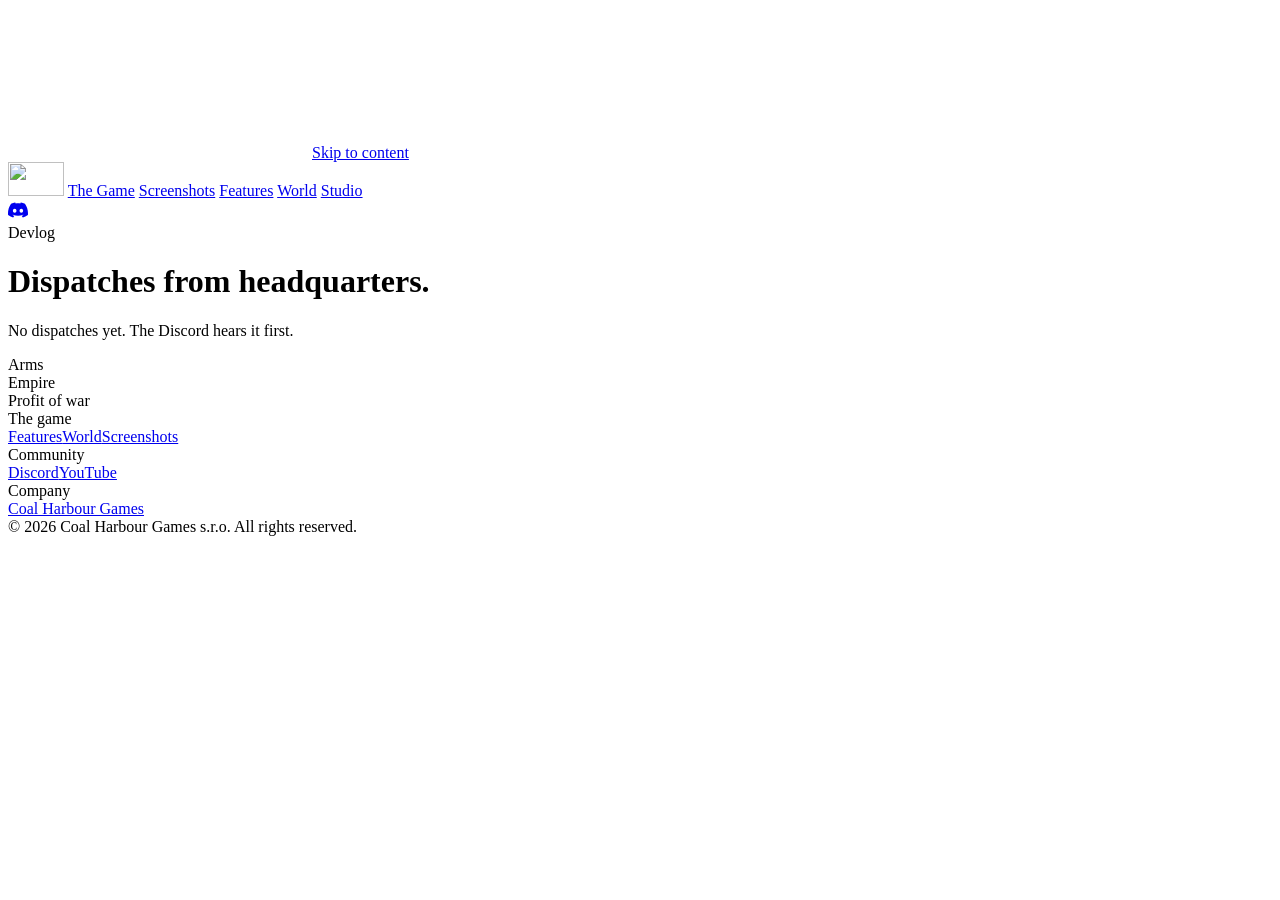
==== public/devlog/index.html @ fcd8166f "Add the devlog from Markdown articles Articles are Markdown files in content/devlog/ with a short he" ====
<!DOCTYPE html>
<html lang="en">
<head>
<meta charset="utf-8">
<meta name="viewport" content="width=device-width, initial-scale=1">
<title>Devlog — Arms Empire: Profit of War</title>
<meta name="description" content="Development dispatches from Arms Empire: Profit of War. Build an arms corporation from one small ammunition factory. Design weapons, win government contracts, lobby the powerful, and read about it in tomorrow's paper.">
<link rel="canonical" href="https://armsempiregame.com/devlog/">
<meta name="theme-color" content="#0C0B0A">
<meta property="og:type" content="website">
<meta property="og:site_name" content="Arms Empire: Profit of War">
<meta property="og:title" content="Devlog — Arms Empire: Profit of War">
<meta property="og:description" content="You don't fight wars. You supply them. A tycoon strategy game by Coal Harbour Games.">
<meta property="og:url" content="https://armsempiregame.com/devlog/">
<meta property="og:image" content="https://armsempiregame.com/assets/img/og.jpg">
<meta property="og:image:width" content="1200">
<meta property="og:image:height" content="630">
<meta property="og:image:alt" content="Arms Empire: Profit of War logo">
<meta name="twitter:card" content="summary_large_image">
<script src="/assets/js/main.js?v=29386f39" defer></script>
<link rel="stylesheet" href="/assets/css/style.css?v=5550f2fe">
</head>
<body data-page="devlog">
<!--@sprite-->
<svg class="sr-only" aria-hidden="true" focusable="false"><symbol id="i-discord" viewBox="0 0 24 24"><path fill="currentColor" d="M20.317 4.3698a19.7913 19.7913 0 00-4.8851-1.5152.0741.0741 0 00-.0785.0371c-.211.3753-.4447.8648-.6083 1.2495-1.8447-.2762-3.68-.2762-5.4868 0-.1636-.3933-.4058-.8742-.6177-1.2495a.077.077 0 00-.0785-.037 19.7363 19.7363 0 00-4.8852 1.515.0699.0699 0 00-.0321.0277C.5334 9.0458-.319 13.5799.0992 18.0578a.0824.0824 0 00.0312.0561c2.0528 1.5076 4.0413 2.4228 5.9929 3.0294a.0777.0777 0 00.0842-.0276c.4616-.6304.8731-1.2952 1.226-1.9942a.076.076 0 00-.0416-.1057c-.6528-.2476-1.2743-.5495-1.8722-.8923a.077.077 0 01-.0076-.1277c.1258-.0943.2517-.1923.3718-.2914a.0743.0743 0 01.0776-.0105c3.9278 1.7933 8.18 1.7933 12.0614 0a.0739.0739 0 01.0785.0095c.1202.099.246.1981.3728.2924a.077.077 0 01-.0066.1276 12.2986 12.2986 0 01-1.873.8914.0766.0766 0 00-.0407.1067c.3604.698.7719 1.3628 1.225 1.9932a.076.076 0 00.0842.0286c1.961-.6067 3.9495-1.5219 6.0023-3.0294a.077.077 0 00.0313-.0552c.5004-5.177-.8382-9.6739-3.5485-13.6604a.061.061 0 00-.0312-.0286zM8.02 15.3312c-1.1825 0-2.1569-1.0857-2.1569-2.419 0-1.3332.9555-2.4189 2.157-2.4189 1.2108 0 2.1757 1.0952 2.1568 2.419 0 1.3332-.9555 2.4189-2.1569 2.4189zm7.9748 0c-1.1825 0-2.1569-1.0857-2.1569-2.419 0-1.3332.9554-2.4189 2.1569-2.4189 1.2108 0 2.1757 1.0952 2.1568 2.419 0 1.3332-.946 2.4189-2.1568 2.4189Z"/></symbol><symbol id="i-steam" viewBox="0 0 24 24"><path fill="currentColor" d="M11.979 0C5.678 0 .511 4.86.022 11.037l6.432 2.658c.545-.371 1.203-.59 1.912-.59.063 0 .125.004.188.006l2.861-4.142V8.91c0-2.495 2.028-4.524 4.524-4.524 2.494 0 4.524 2.031 4.524 4.527s-2.03 4.525-4.524 4.525h-.105l-4.076 2.911c0 .052.004.105.004.159 0 1.875-1.515 3.396-3.39 3.396-1.635 0-3.016-1.173-3.331-2.727L.436 15.27C1.862 20.307 6.486 24 11.979 24c6.627 0 11.999-5.373 11.999-12S18.605 0 11.979 0zM7.54 18.21l-1.473-.61c.262.543.714.999 1.314 1.25 1.297.539 2.793-.076 3.332-1.375.263-.63.264-1.319.005-1.949s-.75-1.121-1.377-1.383c-.624-.26-1.29-.249-1.878-.03l1.523.63c.956.4 1.409 1.5 1.009 2.455-.397.957-1.497 1.41-2.454 1.012H7.54zm11.415-9.303c0-1.662-1.353-3.015-3.015-3.015-1.665 0-3.015 1.353-3.015 3.015 0 1.665 1.35 3.015 3.015 3.015 1.663 0 3.015-1.35 3.015-3.015zm-5.273-.005c0-1.252 1.013-2.266 2.265-2.266 1.249 0 2.266 1.014 2.266 2.266 0 1.251-1.017 2.265-2.266 2.265-1.253 0-2.265-1.014-2.265-2.265z"/></symbol><symbol id="i-play" viewBox="0 0 12 14"><path fill="currentColor" d="M0 0L12 7L0 14Z"/></symbol></svg>
<!--/@sprite-->
<a class="skip-link" href="#main">Skip to content</a>
<header class="page-header">
  <div class="wrap">
<!--@nav-->
<nav class="nav" aria-label="Main">
  <div class="nav__links">
    <a class="nav__home" href="/" aria-label="Arms Empire home"><img src="/assets/img/logo.webp" alt="" width="56" height="34"></a>
    <a href="/#game" data-nav="game">The Game</a>
    <a href="/#pictures" data-nav="pictures">Screenshots</a>
    <a href="/#business" data-nav="business">Features</a>
    <a href="/#world" data-nav="world">World</a>
    <a href="/devlog/" data-nav="devlog" data-needs="devlog" hidden>Devlog</a>
    <a href="/#studio" data-nav="studio">Studio</a>
  </div>
  <div class="nav__side">
    <a class="nav__text" href="#" data-link="press_kit" data-needs="press_kit" hidden>Press kit</a>
    <a class="icon-btn" href="https://discord.gg/JwE9DXx87T" data-link="discord" aria-label="Discord"><svg aria-hidden="true" width="20" height="20"><use href="#i-discord"/></svg></a>
    <a class="icon-btn" href="#" data-link="steam" data-needs="steam" aria-label="Steam" hidden><svg aria-hidden="true" width="20" height="20"><use href="#i-steam"/></svg></a>
  </div>
</nav>
<!--/@nav-->
  </div>
</header>
<main id="main" class="wrap page">
  <div class="m muted">Devlog</div>
  <h1 class="d">Dispatches from <span class="accent">headquarters.</span></h1>
  <div class="posts">
<!--@devlog-list-->
<p class="empty">No dispatches yet. The Discord hears it first.</p>
<!--/@devlog-list-->
  </div>
</main>

<!--@footer-->
<footer class="footer" id="press">
  <div class="wrap">
    <div class="footer__press" data-needs="press_kit" hidden>
      <div><div class="m muted">Press and creators</div><h2 class="d">Press kit</h2><p>Fact sheet, logos, key art, screenshots and trailer in one download.</p></div>
      <div class="footer__press-cta"><a class="btn btn--outline btn--sm" href="#" data-link="press_key" data-needs="press_key" hidden>Request a key</a><a class="btn btn--light btn--sm" href="#" data-link="press_kit">Open press kit →</a></div>
    </div>
    <div class="footer__cols">
      <div class="d footer__brand">Arms<br>Empire<br><span class="accent">Profit of war</span></div>
      <div class="footer__col"><div class="m">The game</div><a href="/#business">Features</a><a href="/#world">World</a><a href="/#pictures">Screenshots</a><a href="/devlog/" data-needs="devlog" hidden>Devlog</a><a href="#" data-link="press_kit" data-needs="press_kit" hidden>Press kit</a></div>
      <div class="footer__col"><div class="m">Community</div><a href="https://discord.gg/JwE9DXx87T" data-link="discord">Discord</a><a href="#" data-link="steam" data-needs="steam" hidden>Steam</a><a href="https://www.youtube.com/@CoalHarbourGames" data-link="social:YouTube" data-needs="social:YouTube">YouTube</a></div>
      <div class="footer__col"><div class="m">Company</div><a href="/#studio">Coal Harbour Games</a><a href="#" data-link="contact" data-needs="contact" hidden>Contact</a></div>
    </div>
    <div class="footer__legal">© <span data-k="year">2026</span> Coal Harbour Games s.r.o. All rights reserved.<span data-needs="steam" hidden> Steam and the Steam logo are trademarks of Valve Corporation.</span></div>
  </div>
</footer>
<!--/@footer-->
</body>
</html>
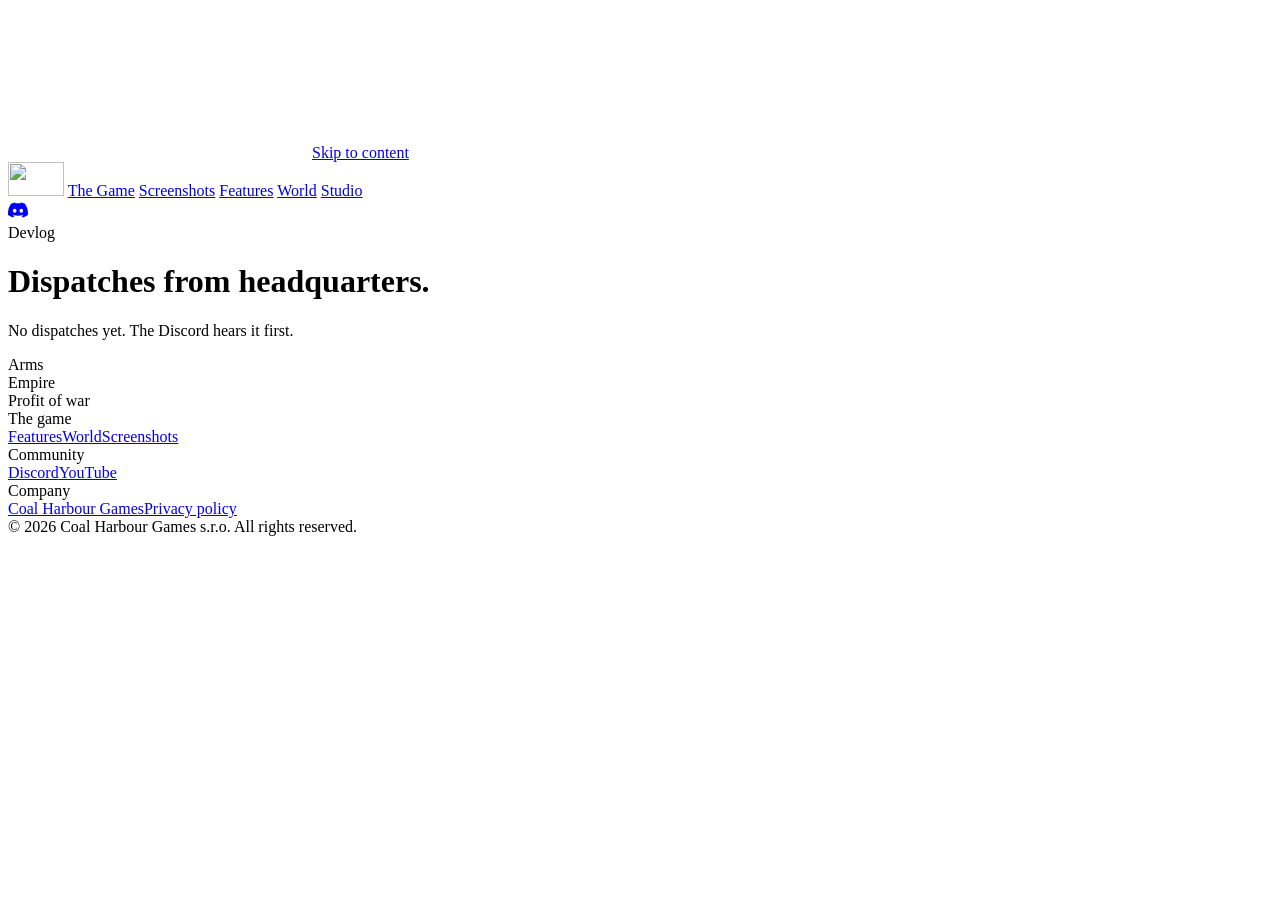
==== commit cbd3ecc7: "Add the privacy page /privacy/ names the operator (Coal Harbour Games s.r.o.), states that the site " ====
--- a/public/devlog/index.html
+++ b/public/devlog/index.html
@@ -17,8 +17,8 @@
 <meta property="og:image:height" content="630">
 <meta property="og:image:alt" content="Arms Empire: Profit of War logo">
 <meta name="twitter:card" content="summary_large_image">
-<script src="/assets/js/main.js?v=29386f39" defer></script>
-<link rel="stylesheet" href="/assets/css/style.css?v=5550f2fe">
+<script src="/assets/js/main.js?v=653262d4" defer></script>
+<link rel="stylesheet" href="/assets/css/style.css?v=1c08426a">
 </head>
 <body data-page="devlog">
 <!--@sprite-->
@@ -68,7 +68,7 @@
       <div class="d footer__brand">Arms<br>Empire<br><span class="accent">Profit of war</span></div>
       <div class="footer__col"><div class="m">The game</div><a href="/#business">Features</a><a href="/#world">World</a><a href="/#pictures">Screenshots</a><a href="/devlog/" data-needs="devlog" hidden>Devlog</a><a href="#" data-link="press_kit" data-needs="press_kit" hidden>Press kit</a></div>
       <div class="footer__col"><div class="m">Community</div><a href="https://discord.gg/JwE9DXx87T" data-link="discord">Discord</a><a href="#" data-link="steam" data-needs="steam" hidden>Steam</a><a href="https://www.youtube.com/@CoalHarbourGames" data-link="social:YouTube" data-needs="social:YouTube">YouTube</a></div>
-      <div class="footer__col"><div class="m">Company</div><a href="/#studio">Coal Harbour Games</a><a href="#" data-link="contact" data-needs="contact" hidden>Contact</a></div>
+      <div class="footer__col"><div class="m">Company</div><a href="/#studio">Coal Harbour Games</a><a href="#" data-link="contact" data-needs="contact" hidden>Contact</a><a href="/privacy/">Privacy policy</a></div>
     </div>
     <div class="footer__legal">© <span data-k="year">2026</span> Coal Harbour Games s.r.o. All rights reserved.<span data-needs="steam" hidden> Steam and the Steam logo are trademarks of Valve Corporation.</span></div>
   </div>
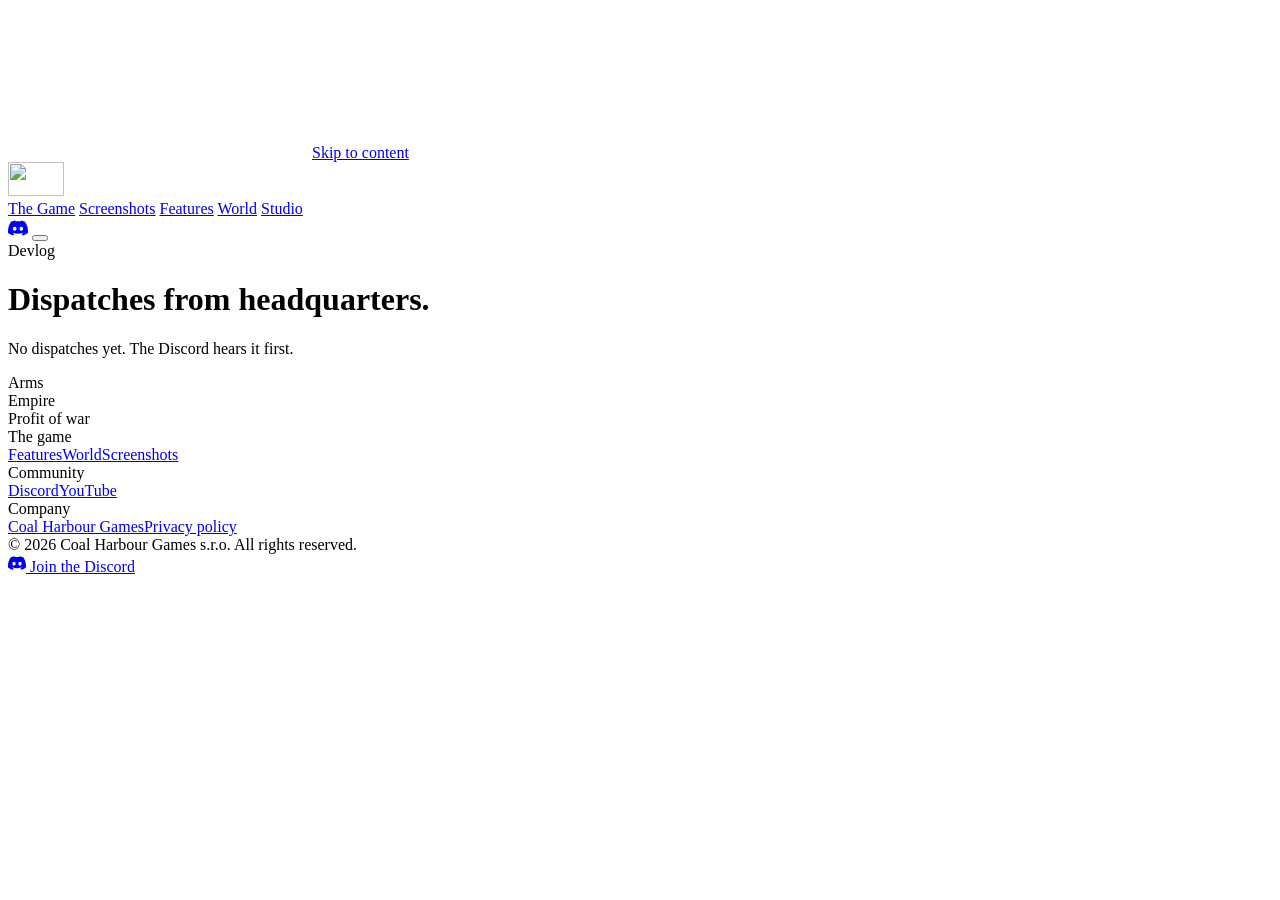
==== commit 16619ace: "Add tablet and phone layouts Derived from the designer's desktop style. Up to 1080 px the facts form" ====
--- a/public/devlog/index.html
+++ b/public/devlog/index.html
@@ -7,6 +7,9 @@
 <meta name="description" content="Development dispatches from Arms Empire: Profit of War. Build an arms corporation from one small ammunition factory. Design weapons, win government contracts, lobby the powerful, and read about it in tomorrow's paper.">
 <link rel="canonical" href="https://armsempiregame.com/devlog/">
 <meta name="theme-color" content="#0C0B0A">
+<link rel="icon" href="/favicon.ico" sizes="48x48">
+<link rel="icon" href="/assets/img/icon-32.png" type="image/png" sizes="32x32">
+<link rel="apple-touch-icon" href="/apple-touch-icon.png">
 <meta property="og:type" content="website">
 <meta property="og:site_name" content="Arms Empire: Profit of War">
 <meta property="og:title" content="Devlog — Arms Empire: Profit of War">
@@ -17,8 +20,8 @@
 <meta property="og:image:height" content="630">
 <meta property="og:image:alt" content="Arms Empire: Profit of War logo">
 <meta name="twitter:card" content="summary_large_image">
-<script src="/assets/js/main.js?v=653262d4" defer></script>
-<link rel="stylesheet" href="/assets/css/style.css?v=1c08426a">
+<script src="/assets/js/main.js?v=85675676" defer></script>
+<link rel="stylesheet" href="/assets/css/style.css?v=e9ff7a6c">
 </head>
 <body data-page="devlog">
 <!--@sprite-->
@@ -29,19 +32,21 @@
   <div class="wrap">
 <!--@nav-->
 <nav class="nav" aria-label="Main">
-  <div class="nav__links">
-    <a class="nav__home" href="/" aria-label="Arms Empire home"><img src="/assets/img/logo.webp" alt="" width="56" height="34"></a>
+  <a class="nav__home" href="/" aria-label="Arms Empire home"><img src="/assets/img/logo.webp" alt="" width="56" height="34"></a>
+  <div class="nav__links" id="site-menu">
     <a href="/#game" data-nav="game">The Game</a>
     <a href="/#pictures" data-nav="pictures">Screenshots</a>
     <a href="/#business" data-nav="business">Features</a>
     <a href="/#world" data-nav="world">World</a>
     <a href="/devlog/" data-nav="devlog" data-needs="devlog" hidden>Devlog</a>
     <a href="/#studio" data-nav="studio">Studio</a>
+    <a class="nav__menu-only" href="#" data-link="press_kit" data-needs="press_kit" hidden>Press kit</a>
   </div>
   <div class="nav__side">
     <a class="nav__text" href="#" data-link="press_kit" data-needs="press_kit" hidden>Press kit</a>
     <a class="icon-btn" href="https://discord.gg/JwE9DXx87T" data-link="discord" aria-label="Discord"><svg aria-hidden="true" width="20" height="20"><use href="#i-discord"/></svg></a>
     <a class="icon-btn" href="#" data-link="steam" data-needs="steam" aria-label="Steam" hidden><svg aria-hidden="true" width="20" height="20"><use href="#i-steam"/></svg></a>
+    <button class="icon-btn nav__toggle" type="button" aria-controls="site-menu" aria-expanded="false" aria-label="Menu"><span class="nav__bars" aria-hidden="true"></span></button>
   </div>
 </nav>
 <!--/@nav-->
@@ -73,6 +78,10 @@
     <div class="footer__legal">© <span data-k="year">2026</span> Coal Harbour Games s.r.o. All rights reserved.<span data-needs="steam" hidden> Steam and the Steam logo are trademarks of Valve Corporation.</span></div>
   </div>
 </footer>
+<div class="mobile-bar">
+  <a class="btn btn--accent" href="#" data-link="steam" data-needs="steam" hidden><svg aria-hidden="true" width="18" height="18"><use href="#i-steam"/></svg> Wishlist</a>
+  <a class="btn btn--light" href="https://discord.gg/JwE9DXx87T" data-link="discord"><svg aria-hidden="true" width="18" height="18"><use href="#i-discord"/></svg> Join the Discord</a>
+</div>
 <!--/@footer-->
 </body>
 </html>
